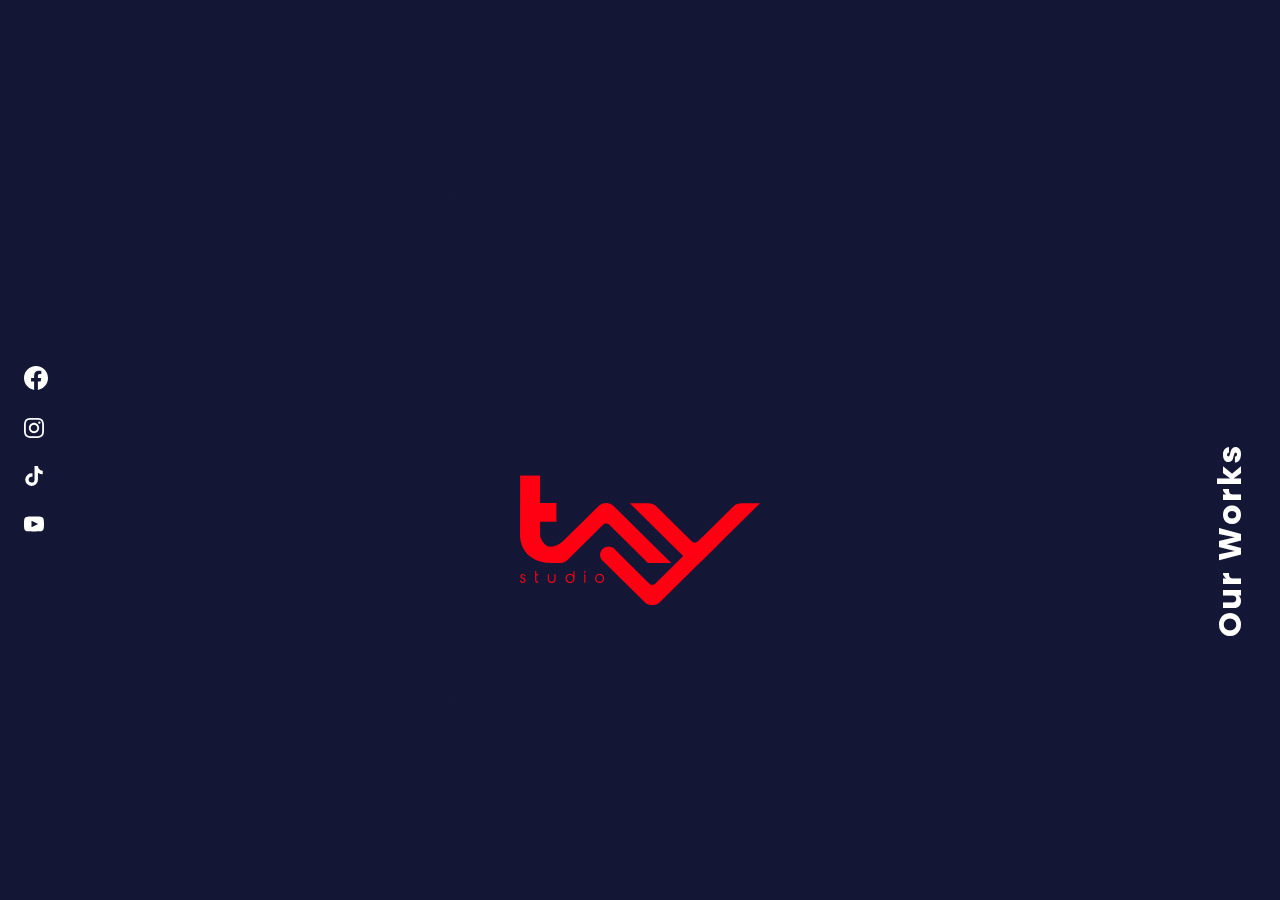
==== index.html @ aa6276ba "first commit" ====
<!DOCTYPE html>
<html lang="en">
  <head>
    <meta charset="UTF-8" />
    <meta http-equiv="X-UA-Compatible" content="IE=edge" />
    <meta name="viewport" content="width=device-width, initial-scale=1.0" />
    <link rel="stylesheet" href="./output.css" />
    <link rel="shortcut icon" href="./img/tay.svg" type="image/png" />
    <title>Tay Studio</title>
    <link
      rel="stylesheet"
      href="https://cdnjs.cloudflare.com/ajax/libs/twitter-bootstrap/4.1.3/css/bootstrap.min.css"
    />
    <link rel="stylesheet" href="./style.css" />
  </head>
  <body class="body1">
    <!-- partial:index.partial.html -->
    <div class="hero-section">
      <div
        class="h-full-l w-full bg-hero bg-no-repeat bg-center bg-cover relative"
      >
        <video
          class="h-full-l w-full -z-10 object-cover absolute"
          autoplay
          muted
          playsinline
          loop
        >
          <source src="./img/home.mp4" type="video/mp4" />
          Your browser does not support the video tag.
        </video>
        <div class="contact-text hover-target more2">Our Works</div>
        <div class="section-center">
          <div class="container-fluid">
            <div class="row justify-content-center">
              <div class="col-12 text-center">
                <a href="./index.html"
                  ><img
                    src="./img/tay.svg"
                    alt="Tay"
                    class="w-40 h-30 sm:w-60 sm:h-50 absolute top-1/2 left-1/2 transform -translate-x-1/2 -translate-y-1/2"
                /></a>
              </div>
            </div>
          </div>
        </div>
      </div>
    </div>

    <div class="contact-section">
      <div class="contact-close hover-target"></div>
      <div class="section-center">
        <div class="container">
			<div class="contact-text hover-target mt-10 more "><a href="works.html">More Works</a></div>
          <div class="row justify-content-center">
            <div class="col-12 mt-10">
              <div style="padding: 44.27% 0 0 0; position: relative">
                <iframe
                  src="https://player.vimeo.com/video/856159952?&autoplay=1&loop=1&title=0&byline=0&portrait=0"
                  frameborder="0"
                  allow="autoplay; fullscreen; picture-in-picture"
                  style="
                    position: absolute;
                    top: 0;
                    left: 0;
                    width: 100%;
                    height: 100%;
                  "
                  title="Pur Project"
                ></iframe>
              </div>

              <div class="mt-2">
                <h5>Sidama Pur Project</h5>
                <p>
                  our company Tay Studio subcontracted this documentary for Pur,
                  a certified B Corp and a world pioneer in nature-based
                  solutions, filming a theatre crew through several Sidama
                  regions teaching about reforestation and supporting good
                  farming practises.
                </p>
              </div>
			  
            </div>
          </div>
        </div>
      </div>
    </div>

    <div class="cursor" id="cursor"></div>
    <div class="cursor2" id="cursor2"></div>
    <div class="cursor3" id="cursor3"></div>

    <!-- Link to page
================================================== -->

    <div class="absolute left-6 top-1/2 transform -translate-y-1/2">
      <div class="transition duration-200 hover:scale-110">
        <!-- Facebook -->
        <a href="https://www.facebook.com/taystudio0/" target="_blank">
          <svg
            class="w-6 h-6 text-white fill-current"
            xmlns="http://www.w3.org/2000/svg"
            viewBox="0 0 24 24"
          >
            <path
              d="M24 12.073c0-6.627-5.373-12-12-12s-12 5.373-12 12c0 5.99 4.388 10.954 10.125 11.854v-8.385H7.078v-3.47h3.047V9.43c0-3.007 1.792-4.669 4.533-4.669 1.312 0 2.686.235 2.686.235v2.953H15.83c-1.491 0-1.956.925-1.956 1.874v2.25h3.328l-.532 3.47h-2.796v8.385C19.612 23.027 24 18.062 24 12.073z"
            />
          </svg>
        </a>
      </div>
      <div class="my-7 transition duration-200 hover:scale-110">
        <!-- Instagram -->
        <a
          href="https://instagram.com/tay_studio0?igshid=YmMyMTA2M2Y="
          target="_blank"
        >
          <svg
            xmlns="http://www.w3.org/2000/svg"
            class="h-5 w-5 text-white"
            fill="currentColor"
            viewBox="0 0 24 24"
          >
            <path
              d="M12 2.163c3.204 0 3.584.012 4.85.07 3.252.148 4.771 1.691 4.919 4.919.058 1.265.069 1.645.069 4.849 0 3.205-.012 3.584-.069 4.849-.149 3.225-1.664 4.771-4.919 4.919-1.266.058-1.644.07-4.85.07-3.204 0-3.584-.012-4.849-.07-3.26-.149-4.771-1.699-4.919-4.92-.058-1.265-.07-1.644-.07-4.849 0-3.204.013-3.583.07-4.849.149-3.227 1.664-4.771 4.919-4.919 1.266-.057 1.645-.069 4.849-.069zm0-2.163c-3.259 0-3.667.014-4.947.072-4.358.2-6.78 2.618-6.98 6.98-.059 1.281-.073 1.689-.073 4.948 0 3.259.014 3.668.072 4.948.2 4.358 2.618 6.78 6.98 6.98 1.281.058 1.689.072 4.948.072 3.259 0 3.668-.014 4.948-.072 4.354-.2 6.782-2.618 6.979-6.98.059-1.28.073-1.689.073-4.948 0-3.259-.014-3.667-.072-4.947-.196-4.354-2.617-6.78-6.979-6.98-1.281-.059-1.69-.073-4.949-.073zm0 5.838c-3.403 0-6.162 2.759-6.162 6.162s2.759 6.163 6.162 6.163 6.162-2.759 6.162-6.163c0-3.403-2.759-6.162-6.162-6.162zm0 10.162c-2.209 0-4-1.79-4-4 0-2.209 1.791-4 4-4s4 1.791 4 4c0 2.21-1.791 4-4 4zm6.406-11.845c-.796 0-1.441.645-1.441 1.44s.645 1.44 1.441 1.44c.795 0 1.439-.645 1.439-1.44s-.644-1.44-1.439-1.44z"
            />
          </svg>
        </a>
      </div>
      <div class="my-7 transition duration-200 hover:scale-110">
        <!-- TikTok -->
        <a
          href="https://www.tiktok.com/@tay_studio0?_t=8bIbUtb1ymD&_r=1"
          target="_blank"
        >
          <svg
            xmlns="http://www.w3.org/2000/svg"
            viewBox="0 0 448 512"
            class="h-5 w-5 text-white"
          >
            <!--! Font Awesome Pro 6.0.0 by @fontawesome - https://fontawesome.com License - https://fontawesome.com/license (Commercial License) Copyright 2022 Fonticons, Inc. -->
            <path
              fill="currentColor"
              d="M448,209.91a210.06,210.06,0,0,1-122.77-39.25V349.38A162.55,162.55,0,1,1,185,188.31V278.2a74.62,74.62,0,1,0,52.23,71.18V0l88,0a121.18,121.18,0,0,0,1.86,22.17h0A122.18,122.18,0,0,0,381,102.39a121.43,121.43,0,0,0,67,20.14Z"
            />
          </svg>
        </a>
      </div>
      <div class="transition duration-200 hover:scale-110">
        <!-- YouTube -->
        <a href="https://www.youtube.com/c/IsaacMidekessa" target="_blank">
          <svg
            xmlns="http://www.w3.org/2000/svg"
            class="h-5 w-5 text-white"
            fill="currentColor"
            viewBox="0 0 24 24"
          >
            <path
              d="M19.615 3.184c-3.604-.246-11.631-.245-15.23 0-3.897.266-4.356 2.62-4.385 8.816.029 6.185.484 8.549 4.385 8.816 3.6.245 11.626.246 15.23 0 3.897-.266 4.356-2.62 4.385-8.816-.029-6.185-.484-8.549-4.385-8.816zm-10.615 12.816v-8l8 3.993-8 4.007z"
            />
          </svg>
        </a>
      </div>
    </div>

    <!-- partial -->
    <script src="https://player.vimeo.com/api/player.js"></script>
    <script src="https://cdnjs.cloudflare.com/ajax/libs/jquery/3.3.1/jquery.min.js"></script>
    <script src="./script.js"></script>
  </body>
</html>
---- output.css ----
@import url('https://fonts.googleapis.com/css2?family=Kaushan+Script&family=Nunito+Sans:wght@200;300;600&display=swap');

@import url('https://fonts.cdnfonts.com/css/litsans');

@import url('https://fonts.googleapis.com/css2?family=Poppins&display=swap');

@import url('https://fonts.googleapis.com/css2?family=Roboto+Flex&display=swap');

/*
! tailwindcss v3.3.1 | MIT License | https://tailwindcss.com
*/

/*
1. Prevent padding and border from affecting element width. (https://github.com/mozdevs/cssremedy/issues/4)
2. Allow adding a border to an element by just adding a border-width. (https://github.com/tailwindcss/tailwindcss/pull/116)
*/

*,
::before,
::after {
  box-sizing: border-box;
  /* 1 */
  border-width: 0;
  /* 2 */
  border-style: solid;
  /* 2 */
  border-color: #e5e7eb;
  /* 2 */
}

::before,
::after {
  --tw-content: '';
}

/*
1. Use a consistent sensible line-height in all browsers.
2. Prevent adjustments of font size after orientation changes in iOS.
3. Use a more readable tab size.
4. Use the user's configured `sans` font-family by default.
5. Use the user's configured `sans` font-feature-settings by default.
6. Use the user's configured `sans` font-variation-settings by default.
*/

html {
  line-height: 1.5;
  /* 1 */
  -webkit-text-size-adjust: 100%;
  /* 2 */
  -moz-tab-size: 4;
  /* 3 */
  -o-tab-size: 4;
     tab-size: 4;
  /* 3 */
  font-family: ui-sans-serif, system-ui, -apple-system, BlinkMacSystemFont, "Segoe UI", Roboto, "Helvetica Neue", Arial, "Noto Sans", sans-serif, "Apple Color Emoji", "Segoe UI Emoji", "Segoe UI Symbol", "Noto Color Emoji";
  /* 4 */
  font-feature-settings: normal;
  /* 5 */
  font-variation-settings: normal;
  /* 6 */
}

/*
1. Remove the margin in all browsers.
2. Inherit line-height from `html` so users can set them as a class directly on the `html` element.
*/

body {
  margin: 0;
  /* 1 */
  line-height: inherit;
  /* 2 */
}

/*
1. Add the correct height in Firefox.
2. Correct the inheritance of border color in Firefox. (https://bugzilla.mozilla.org/show_bug.cgi?id=190655)
3. Ensure horizontal rules are visible by default.
*/

hr {
  height: 0;
  /* 1 */
  color: inherit;
  /* 2 */
  border-top-width: 1px;
  /* 3 */
}

/*
Add the correct text decoration in Chrome, Edge, and Safari.
*/

abbr:where([title]) {
  -webkit-text-decoration: underline dotted;
          text-decoration: underline dotted;
}

/*
Remove the default font size and weight for headings.
*/

h1,
h2,
h3,
h4,
h5,
h6 {
  font-size: inherit;
  font-weight: inherit;
}

/*
Reset links to optimize for opt-in styling instead of opt-out.
*/

a {
  color: inherit;
  text-decoration: inherit;
}

/*
Add the correct font weight in Edge and Safari.
*/

b,
strong {
  font-weight: bolder;
}

/*
1. Use the user's configured `mono` font family by default.
2. Correct the odd `em` font sizing in all browsers.
*/

code,
kbd,
samp,
pre {
  font-family: ui-monospace, SFMono-Regular, Menlo, Monaco, Consolas, "Liberation Mono", "Courier New", monospace;
  /* 1 */
  font-size: 1em;
  /* 2 */
}

/*
Add the correct font size in all browsers.
*/

small {
  font-size: 80%;
}

/*
Prevent `sub` and `sup` elements from affecting the line height in all browsers.
*/

sub,
sup {
  font-size: 75%;
  line-height: 0;
  position: relative;
  vertical-align: baseline;
}

sub {
  bottom: -0.25em;
}

sup {
  top: -0.5em;
}

/*
1. Remove text indentation from table contents in Chrome and Safari. (https://bugs.chromium.org/p/chromium/issues/detail?id=999088, https://bugs.webkit.org/show_bug.cgi?id=201297)
2. Correct table border color inheritance in all Chrome and Safari. (https://bugs.chromium.org/p/chromium/issues/detail?id=935729, https://bugs.webkit.org/show_bug.cgi?id=195016)
3. Remove gaps between table borders by default.
*/

table {
  text-indent: 0;
  /* 1 */
  border-color: inherit;
  /* 2 */
  border-collapse: collapse;
  /* 3 */
}

/*
1. Change the font styles in all browsers.
2. Remove the margin in Firefox and Safari.
3. Remove default padding in all browsers.
*/

button,
input,
optgroup,
select,
textarea {
  font-family: inherit;
  /* 1 */
  font-size: 100%;
  /* 1 */
  font-weight: inherit;
  /* 1 */
  line-height: inherit;
  /* 1 */
  color: inherit;
  /* 1 */
  margin: 0;
  /* 2 */
  padding: 0;
  /* 3 */
}

/*
Remove the inheritance of text transform in Edge and Firefox.
*/

button,
select {
  text-transform: none;
}

/*
1. Correct the inability to style clickable types in iOS and Safari.
2. Remove default button styles.
*/

button,
[type='button'],
[type='reset'],
[type='submit'] {
  -webkit-appearance: button;
  /* 1 */
  background-color: transparent;
  /* 2 */
  background-image: none;
  /* 2 */
}

/*
Use the modern Firefox focus style for all focusable elements.
*/

:-moz-focusring {
  outline: auto;
}

/*
Remove the additional `:invalid` styles in Firefox. (https://github.com/mozilla/gecko-dev/blob/2f9eacd9d3d995c937b4251a5557d95d494c9be1/layout/style/res/forms.css#L728-L737)
*/

:-moz-ui-invalid {
  box-shadow: none;
}

/*
Add the correct vertical alignment in Chrome and Firefox.
*/

progress {
  vertical-align: baseline;
}

/*
Correct the cursor style of increment and decrement buttons in Safari.
*/

::-webkit-inner-spin-button,
::-webkit-outer-spin-button {
  height: auto;
}

/*
1. Correct the odd appearance in Chrome and Safari.
2. Correct the outline style in Safari.
*/

[type='search'] {
  -webkit-appearance: textfield;
  /* 1 */
  outline-offset: -2px;
  /* 2 */
}

/*
Remove the inner padding in Chrome and Safari on macOS.
*/

::-webkit-search-decoration {
  -webkit-appearance: none;
}

/*
1. Correct the inability to style clickable types in iOS and Safari.
2. Change font properties to `inherit` in Safari.
*/

::-webkit-file-upload-button {
  -webkit-appearance: button;
  /* 1 */
  font: inherit;
  /* 2 */
}

/*
Add the correct display in Chrome and Safari.
*/

summary {
  display: list-item;
}

/*
Removes the default spacing and border for appropriate elements.
*/

blockquote,
dl,
dd,
h1,
h2,
h3,
h4,
h5,
h6,
hr,
figure,
p,
pre {
  margin: 0;
}

fieldset {
  margin: 0;
  padding: 0;
}

legend {
  padding: 0;
}

ol,
ul,
menu {
  list-style: none;
  margin: 0;
  padding: 0;
}

/*
Prevent resizing textareas horizontally by default.
*/

textarea {
  resize: vertical;
}

/*
1. Reset the default placeholder opacity in Firefox. (https://github.com/tailwindlabs/tailwindcss/issues/3300)
2. Set the default placeholder color to the user's configured gray 400 color.
*/

input::-moz-placeholder, textarea::-moz-placeholder {
  opacity: 1;
  /* 1 */
  color: #9ca3af;
  /* 2 */
}

input::placeholder,
textarea::placeholder {
  opacity: 1;
  /* 1 */
  color: #9ca3af;
  /* 2 */
}

/*
Set the default cursor for buttons.
*/

button,
[role="button"] {
  cursor: pointer;
}

/*
Make sure disabled buttons don't get the pointer cursor.
*/

:disabled {
  cursor: default;
}

/*
1. Make replaced elements `display: block` by default. (https://github.com/mozdevs/cssremedy/issues/14)
2. Add `vertical-align: middle` to align replaced elements more sensibly by default. (https://github.com/jensimmons/cssremedy/issues/14#issuecomment-634934210)
   This can trigger a poorly considered lint error in some tools but is included by design.
*/

img,
svg,
video,
canvas,
audio,
iframe,
embed,
object {
  display: block;
  /* 1 */
  vertical-align: middle;
  /* 2 */
}

/*
Constrain images and videos to the parent width and preserve their intrinsic aspect ratio. (https://github.com/mozdevs/cssremedy/issues/14)
*/

img,
video {
  max-width: 100%;
  height: auto;
}

/* Make elements with the HTML hidden attribute stay hidden by default */

[hidden] {
  display: none;
}

*, ::before, ::after{
  --tw-border-spacing-x: 0;
  --tw-border-spacing-y: 0;
  --tw-translate-x: 0;
  --tw-translate-y: 0;
  --tw-rotate: 0;
  --tw-skew-x: 0;
  --tw-skew-y: 0;
  --tw-scale-x: 1;
  --tw-scale-y: 1;
  --tw-pan-x:  ;
  --tw-pan-y:  ;
  --tw-pinch-zoom:  ;
  --tw-scroll-snap-strictness: proximity;
  --tw-ordinal:  ;
  --tw-slashed-zero:  ;
  --tw-numeric-figure:  ;
  --tw-numeric-spacing:  ;
  --tw-numeric-fraction:  ;
  --tw-ring-inset:  ;
  --tw-ring-offset-width: 0px;
  --tw-ring-offset-color: #fff;
  --tw-ring-color: rgb(59 130 246 / 0.5);
  --tw-ring-offset-shadow: 0 0 #0000;
  --tw-ring-shadow: 0 0 #0000;
  --tw-shadow: 0 0 #0000;
  --tw-shadow-colored: 0 0 #0000;
  --tw-blur:  ;
  --tw-brightness:  ;
  --tw-contrast:  ;
  --tw-grayscale:  ;
  --tw-hue-rotate:  ;
  --tw-invert:  ;
  --tw-saturate:  ;
  --tw-sepia:  ;
  --tw-drop-shadow:  ;
  --tw-backdrop-blur:  ;
  --tw-backdrop-brightness:  ;
  --tw-backdrop-contrast:  ;
  --tw-backdrop-grayscale:  ;
  --tw-backdrop-hue-rotate:  ;
  --tw-backdrop-invert:  ;
  --tw-backdrop-opacity:  ;
  --tw-backdrop-saturate:  ;
  --tw-backdrop-sepia:  ;
}

::backdrop{
  --tw-border-spacing-x: 0;
  --tw-border-spacing-y: 0;
  --tw-translate-x: 0;
  --tw-translate-y: 0;
  --tw-rotate: 0;
  --tw-skew-x: 0;
  --tw-skew-y: 0;
  --tw-scale-x: 1;
  --tw-scale-y: 1;
  --tw-pan-x:  ;
  --tw-pan-y:  ;
  --tw-pinch-zoom:  ;
  --tw-scroll-snap-strictness: proximity;
  --tw-ordinal:  ;
  --tw-slashed-zero:  ;
  --tw-numeric-figure:  ;
  --tw-numeric-spacing:  ;
  --tw-numeric-fraction:  ;
  --tw-ring-inset:  ;
  --tw-ring-offset-width: 0px;
  --tw-ring-offset-color: #fff;
  --tw-ring-color: rgb(59 130 246 / 0.5);
  --tw-ring-offset-shadow: 0 0 #0000;
  --tw-ring-shadow: 0 0 #0000;
  --tw-shadow: 0 0 #0000;
  --tw-shadow-colored: 0 0 #0000;
  --tw-blur:  ;
  --tw-brightness:  ;
  --tw-contrast:  ;
  --tw-grayscale:  ;
  --tw-hue-rotate:  ;
  --tw-invert:  ;
  --tw-saturate:  ;
  --tw-sepia:  ;
  --tw-drop-shadow:  ;
  --tw-backdrop-blur:  ;
  --tw-backdrop-brightness:  ;
  --tw-backdrop-contrast:  ;
  --tw-backdrop-grayscale:  ;
  --tw-backdrop-hue-rotate:  ;
  --tw-backdrop-invert:  ;
  --tw-backdrop-opacity:  ;
  --tw-backdrop-saturate:  ;
  --tw-backdrop-sepia:  ;
}

.fixed{
  position: fixed;
}

.absolute{
  position: absolute;
}

.relative{
  position: relative;
}

.-bottom-20{
  bottom: -5rem;
}

.-bottom-6{
  bottom: -1.5rem;
}

.-left-60{
  left: -15rem;
}

.-left-full{
  left: -100%;
}

.bottom-0{
  bottom: 0px;
}

.bottom-10{
  bottom: 2.5rem;
}

.left-0{
  left: 0px;
}

.left-1\/2{
  left: 50%;
}

.left-6{
  left: 1.5rem;
}

.right-0{
  right: 0px;
}

.right-10{
  right: 2.5rem;
}

.right-11{
  right: 2.75rem;
}

.right-20{
  right: 5rem;
}

.top-0{
  top: 0px;
}

.top-1\/2{
  top: 50%;
}

.top-20{
  top: 5rem;
}

.top-8{
  top: 2rem;
}

.-z-10{
  z-index: -10;
}

.z-20{
  z-index: 20;
}

.z-30{
  z-index: 30;
}

.z-50{
  z-index: 50;
}

.mx-auto{
  margin-left: auto;
  margin-right: auto;
}

.my-1{
  margin-top: 0.25rem;
  margin-bottom: 0.25rem;
}

.my-3{
  margin-top: 0.75rem;
  margin-bottom: 0.75rem;
}

.my-4{
  margin-top: 1rem;
  margin-bottom: 1rem;
}

.my-5{
  margin-top: 1.25rem;
  margin-bottom: 1.25rem;
}

.my-7{
  margin-top: 1.75rem;
  margin-bottom: 1.75rem;
}

.-mt-10{
  margin-top: -2.5rem;
}

.mb-0{
  margin-bottom: 0px;
}

.mb-1{
  margin-bottom: 0.25rem;
}

.mb-10{
  margin-bottom: 2.5rem;
}

.mb-12{
  margin-bottom: 3rem;
}

.mb-16{
  margin-bottom: 4rem;
}

.mb-2{
  margin-bottom: 0.5rem;
}

.mb-20{
  margin-bottom: 5rem;
}

.mb-28{
  margin-bottom: 7rem;
}

.mb-3{
  margin-bottom: 0.75rem;
}

.mb-32{
  margin-bottom: 8rem;
}

.mb-4{
  margin-bottom: 1rem;
}

.mb-40{
  margin-bottom: 10rem;
}

.mb-5{
  margin-bottom: 1.25rem;
}

.mb-6{
  margin-bottom: 1.5rem;
}

.mb-7{
  margin-bottom: 1.75rem;
}

.mb-8{
  margin-bottom: 2rem;
}

.mb-kb{
  margin-bottom: 32rem;
}

.mr-3{
  margin-right: 0.75rem;
}

.mt-10{
  margin-top: 2.5rem;
}

.mt-12{
  margin-top: 3rem;
}

.mt-14{
  margin-top: 3.5rem;
}

.mt-16{
  margin-top: 4rem;
}

.mt-20{
  margin-top: 5rem;
}

.mt-28{
  margin-top: 7rem;
}

.mt-3{
  margin-top: 0.75rem;
}

.mt-4{
  margin-top: 1rem;
}

.mt-40{
  margin-top: 10rem;
}

.mt-5{
  margin-top: 1.25rem;
}

.mt-7{
  margin-top: 1.75rem;
}

.mt-8{
  margin-top: 2rem;
}

.block{
  display: block;
}

.flex{
  display: flex;
}

.grid{
  display: grid;
}

.hidden{
  display: none;
}

.h-0{
  height: 0px;
}

.h-12{
  height: 3rem;
}

.h-14{
  height: 3.5rem;
}

.h-16{
  height: 4rem;
}

.h-20{
  height: 5rem;
}

.h-24{
  height: 6rem;
}

.h-28{
  height: 7rem;
}

.h-4{
  height: 1rem;
}

.h-4\/5{
  height: 80%;
}

.h-48{
  height: 12rem;
}

.h-5{
  height: 1.25rem;
}

.h-52{
  height: 13rem;
}

.h-56{
  height: 14rem;
}

.h-6{
  height: 1.5rem;
}

.h-64{
  height: 16rem;
}

.h-80{
  height: 20rem;
}

.h-full{
  height: 100vh;
}

.h-full-l{
  height: 120vh;
}

.h-kb{
  height: 22rem;
}

.h-kb-full{
  height: 100%;
}

.w-10\/12{
  width: 83.333333%;
}

.w-11\/12{
  width: 91.666667%;
}

.w-14{
  width: 3.5rem;
}

.w-16{
  width: 4rem;
}

.w-20{
  width: 5rem;
}

.w-24{
  width: 6rem;
}

.w-28{
  width: 7rem;
}

.w-3\/5{
  width: 60%;
}

.w-32{
  width: 8rem;
}

.w-4{
  width: 1rem;
}

.w-40{
  width: 10rem;
}

.w-5{
  width: 1.25rem;
}

.w-5\/6{
  width: 83.333333%;
}

.w-52{
  width: 13rem;
}

.w-6{
  width: 1.5rem;
}

.w-60{
  width: 15rem;
}

.w-64{
  width: 16rem;
}

.w-7{
  width: 1.75rem;
}

.w-8{
  width: 2rem;
}

.w-full{
  width: 100%;
}

.-translate-x-1\/2{
  --tw-translate-x: -50%;
  transform: translate(var(--tw-translate-x), var(--tw-translate-y)) rotate(var(--tw-rotate)) skewX(var(--tw-skew-x)) skewY(var(--tw-skew-y)) scaleX(var(--tw-scale-x)) scaleY(var(--tw-scale-y));
}

.-translate-y-1\/2{
  --tw-translate-y: -50%;
  transform: translate(var(--tw-translate-x), var(--tw-translate-y)) rotate(var(--tw-rotate)) skewX(var(--tw-skew-x)) skewY(var(--tw-skew-y)) scaleX(var(--tw-scale-x)) scaleY(var(--tw-scale-y));
}

.transform{
  transform: translate(var(--tw-translate-x), var(--tw-translate-y)) rotate(var(--tw-rotate)) skewX(var(--tw-skew-x)) skewY(var(--tw-skew-y)) scaleX(var(--tw-scale-x)) scaleY(var(--tw-scale-y));
}

@keyframes bounce{
  0%, 100%{
    transform: translateY(-25%);
    animation-timing-function: cubic-bezier(0.8,0,1,1);
  }

  50%{
    transform: none;
    animation-timing-function: cubic-bezier(0,0,0.2,1);
  }
}

.animate-bounce{
  animation: bounce 1s infinite;
}

.cursor-pointer{
  cursor: pointer;
}

.resize-none{
  resize: none;
}

.resize{
  resize: both;
}

.grid-cols-1{
  grid-template-columns: repeat(1, minmax(0, 1fr));
}

.flex-row{
  flex-direction: row;
}

.flex-col{
  flex-direction: column;
}

.flex-wrap{
  flex-wrap: wrap;
}

.items-end{
  align-items: flex-end;
}

.items-center{
  align-items: center;
}

.justify-center{
  justify-content: center;
}

.justify-between{
  justify-content: space-between;
}

.justify-around{
  justify-content: space-around;
}

.justify-evenly{
  justify-content: space-evenly;
}

.gap-10{
  gap: 2.5rem;
}

.self-end{
  align-self: flex-end;
}

.self-center{
  align-self: center;
}

.overflow-hidden{
  overflow: hidden;
}

.overflow-x-hidden{
  overflow-x: hidden;
}

.scroll-smooth{
  scroll-behavior: smooth;
}

.rounded-full{
  border-radius: 9999px;
}

.border-none{
  border-style: none;
}

.bg-black{
  --tw-bg-opacity: 1;
  background-color: rgb(0 0 0 / var(--tw-bg-opacity));
}

.bg-blue-kb{
  --tw-bg-opacity: 1;
  background-color: rgb(28 33 87 / var(--tw-bg-opacity));
}

.bg-gray-300{
  --tw-bg-opacity: 1;
  background-color: rgb(209 213 219 / var(--tw-bg-opacity));
}

.bg-gray-700{
  --tw-bg-opacity: 1;
  background-color: rgb(55 65 81 / var(--tw-bg-opacity));
}

.bg-gray-kb{
  --tw-bg-opacity: 1;
  background-color: rgb(242 243 245 / var(--tw-bg-opacity));
}

.bg-input-kb{
  --tw-bg-opacity: 1;
  background-color: rgb(226 226 227 / var(--tw-bg-opacity));
}

.bg-red-kb{
  --tw-bg-opacity: 1;
  background-color: rgb(255 0 19 / var(--tw-bg-opacity));
}

.bg-hero{
  background-image: linear-gradient(to bottom, rgba(20, 23, 53, 0.87), rgba(20, 23, 53, 0.87));
}

.bg-cover{
  background-size: cover;
}

.bg-center{
  background-position: center;
}

.bg-no-repeat{
  background-repeat: no-repeat;
}

.fill-current{
  fill: currentColor;
}

.object-cover{
  -o-object-fit: cover;
     object-fit: cover;
}

.object-fill{
  -o-object-fit: fill;
     object-fit: fill;
}

.p-10{
  padding: 2.5rem;
}

.p-4{
  padding: 1rem;
}

.p-8{
  padding: 2rem;
}

.px-10{
  padding-left: 2.5rem;
  padding-right: 2.5rem;
}

.px-14{
  padding-left: 3.5rem;
  padding-right: 3.5rem;
}

.px-3{
  padding-left: 0.75rem;
  padding-right: 0.75rem;
}

.px-5{
  padding-left: 1.25rem;
  padding-right: 1.25rem;
}

.px-6{
  padding-left: 1.5rem;
  padding-right: 1.5rem;
}

.px-8{
  padding-left: 2rem;
  padding-right: 2rem;
}

.px-9{
  padding-left: 2.25rem;
  padding-right: 2.25rem;
}

.py-12{
  padding-top: 3rem;
  padding-bottom: 3rem;
}

.py-2{
  padding-top: 0.5rem;
  padding-bottom: 0.5rem;
}

.py-3{
  padding-top: 0.75rem;
  padding-bottom: 0.75rem;
}

.py-4{
  padding-top: 1rem;
  padding-bottom: 1rem;
}

.py-8{
  padding-top: 2rem;
  padding-bottom: 2rem;
}

.pb-10{
  padding-bottom: 2.5rem;
}

.pb-3{
  padding-bottom: 0.75rem;
}

.pb-4{
  padding-bottom: 1rem;
}

.pt-2{
  padding-top: 0.5rem;
}

.pt-24{
  padding-top: 6rem;
}

.pt-28{
  padding-top: 7rem;
}

.pt-3{
  padding-top: 0.75rem;
}

.pt-32{
  padding-top: 8rem;
}

.pt-6{
  padding-top: 1.5rem;
}

.text-center{
  text-align: center;
}

.font-kaushan{
  font-family: Kaushan Script;
}

.font-litsans{
  font-family: LitSans;
}

.font-poppins{
  font-family: Poppins;
}

.font-roboto{
  font-family: Roboto Flex;
}

.text-2xl{
  font-size: 1.5rem;
  line-height: 2rem;
}

.text-4xl{
  font-size: 2.25rem;
  line-height: 2.5rem;
}

.text-base{
  font-size: 1rem;
  line-height: 1.5rem;
}

.text-kb-s{
  font-size: 0.5rem;
}

.text-lg{
  font-size: 1.125rem;
  line-height: 1.75rem;
}

.text-sm{
  font-size: 0.875rem;
  line-height: 1.25rem;
}

.text-xl{
  font-size: 1.25rem;
  line-height: 1.75rem;
}

.text-xs{
  font-size: 0.75rem;
  line-height: 1rem;
}

.font-extralight{
  font-weight: 200;
}

.font-medium{
  font-weight: 500;
}

.font-semibold{
  font-weight: 600;
}

.uppercase{
  text-transform: uppercase;
}

.leading-5{
  line-height: 1.25rem;
}

.leading-6{
  line-height: 1.5rem;
}

.tracking-kb-l{
  letter-spacing: 6px;
}

.tracking-kb-m{
  letter-spacing: 4px;
}

.tracking-kb-xl{
  letter-spacing: 8px;
}

.tracking-widest{
  letter-spacing: 0.1em;
}

.text-contact-icon{
  --tw-text-opacity: 1;
  color: rgb(206 206 210 / var(--tw-text-opacity));
}

.text-darkgray-100-kb{
  --tw-text-opacity: 1;
  color: rgb(151 151 151 / var(--tw-text-opacity));
}

.text-darkgray-kb{
  --tw-text-opacity: 1;
  color: rgb(138 132 132 / var(--tw-text-opacity));
}

.text-red-kb{
  --tw-text-opacity: 1;
  color: rgb(255 0 19 / var(--tw-text-opacity));
}

.text-white{
  --tw-text-opacity: 1;
  color: rgb(255 255 255 / var(--tw-text-opacity));
}

.opacity-0{
  opacity: 0;
}

.shadow-md{
  --tw-shadow: 0 4px 6px -1px rgb(0 0 0 / 0.1), 0 2px 4px -2px rgb(0 0 0 / 0.1);
  --tw-shadow-colored: 0 4px 6px -1px var(--tw-shadow-color), 0 2px 4px -2px var(--tw-shadow-color);
  box-shadow: var(--tw-ring-offset-shadow, 0 0 #0000), var(--tw-ring-shadow, 0 0 #0000), var(--tw-shadow);
}

.shadow-blue-kb{
  --tw-shadow-color: #1C2157;
  --tw-shadow: var(--tw-shadow-colored);
}

.outline-none{
  outline: 2px solid transparent;
  outline-offset: 2px;
}

.transition{
  transition-property: color, background-color, border-color, text-decoration-color, fill, stroke, opacity, box-shadow, transform, filter, -webkit-backdrop-filter;
  transition-property: color, background-color, border-color, text-decoration-color, fill, stroke, opacity, box-shadow, transform, filter, backdrop-filter;
  transition-property: color, background-color, border-color, text-decoration-color, fill, stroke, opacity, box-shadow, transform, filter, backdrop-filter, -webkit-backdrop-filter;
  transition-timing-function: cubic-bezier(0.4, 0, 0.2, 1);
  transition-duration: 150ms;
}

.duration-150{
  transition-duration: 150ms;
}

.duration-200{
  transition-duration: 200ms;
}

.duration-300{
  transition-duration: 300ms;
}

.duration-500{
  transition-duration: 500ms;
}

.hover\:scale-110:hover{
  --tw-scale-x: 1.1;
  --tw-scale-y: 1.1;
  transform: translate(var(--tw-translate-x), var(--tw-translate-y)) rotate(var(--tw-rotate)) skewX(var(--tw-skew-x)) skewY(var(--tw-skew-y)) scaleX(var(--tw-scale-x)) scaleY(var(--tw-scale-y));
}

.hover\:bg-red-600:hover{
  --tw-bg-opacity: 1;
  background-color: rgb(220 38 38 / var(--tw-bg-opacity));
}

.hover\:text-gray-400:hover{
  --tw-text-opacity: 1;
  color: rgb(156 163 175 / var(--tw-text-opacity));
}

.hover\:text-red-kb:hover{
  --tw-text-opacity: 1;
  color: rgb(255 0 19 / var(--tw-text-opacity));
}

.group:hover .group-hover\:scale-110{
  --tw-scale-x: 1.1;
  --tw-scale-y: 1.1;
  transform: translate(var(--tw-translate-x), var(--tw-translate-y)) rotate(var(--tw-rotate)) skewX(var(--tw-skew-x)) skewY(var(--tw-skew-y)) scaleX(var(--tw-scale-x)) scaleY(var(--tw-scale-y));
}

.group:hover .group-hover\:opacity-70{
  opacity: 0.7;
}

@media (min-width: 640px){
  .sm\:static{
    position: static;
  }

  .sm\:bottom-10{
    bottom: 2.5rem;
  }

  .sm\:right-14{
    right: 3.5rem;
  }

  .sm\:right-40{
    right: 10rem;
  }

  .sm\:mb-0{
    margin-bottom: 0px;
  }

  .sm\:mb-16{
    margin-bottom: 4rem;
  }

  .sm\:mb-2{
    margin-bottom: 0.5rem;
  }

  .sm\:ml-12{
    margin-left: 3rem;
  }

  .sm\:ml-20{
    margin-left: 5rem;
  }

  .sm\:mr-6{
    margin-right: 1.5rem;
  }

  .sm\:hidden{
    display: none;
  }

  .sm\:h-16{
    height: 4rem;
  }

  .sm\:h-20{
    height: 5rem;
  }

  .sm\:h-28{
    height: 7rem;
  }

  .sm\:h-4\/5{
    height: 80%;
  }

  .sm\:h-60{
    height: 15rem;
  }

  .sm\:h-kb-l{
    height: 300px;
  }

  .sm\:w-1\/2{
    width: 50%;
  }

  .sm\:w-1\/3{
    width: 29.333333%;
  }

  .sm\:w-20{
    width: 5rem;
  }

  .sm\:w-28{
    width: 7rem;
  }

  .sm\:w-3\/4{
    width: 75%;
  }

  .sm\:w-48{
    width: 12rem;
  }

  .sm\:w-60{
    width: 15rem;
  }

  .sm\:w-64{
    width: 16rem;
  }

  .sm\:w-80{
    width: 20rem;
  }

  .sm\:w-9{
    width: 2.25rem;
  }

  .sm\:w-96{
    width: 24rem;
  }

  .sm\:grid-cols-3{
    grid-template-columns: repeat(3, minmax(0, 1fr));
  }

  .sm\:grid-cols-kb{
    grid-template-columns: 1fr 1fr 1fr;
  }

  .sm\:flex-row{
    flex-direction: row;
  }

  .sm\:items-center{
    align-items: center;
  }

  .sm\:justify-between{
    justify-content: space-between;
  }

  .sm\:justify-around{
    justify-content: space-around;
  }

  .sm\:rounded-t-kb{
    border-top-left-radius: 65px;
    border-top-right-radius: 65px;
  }

  .sm\:rounded-bl-kb{
    border-bottom-left-radius: 65px;
  }

  .sm\:px-40{
    padding-left: 10rem;
    padding-right: 10rem;
  }

  .sm\:pb-0{
    padding-bottom: 0px;
  }

  .sm\:pr-16{
    padding-right: 4rem;
  }

  .sm\:pt-0{
    padding-top: 0px;
  }

  .sm\:text-start{
    text-align: start;
  }

  .sm\:text-2xl{
    font-size: 1.5rem;
    line-height: 2rem;
  }

  .sm\:text-3xl{
    font-size: 1.875rem;
    line-height: 2.25rem;
  }

  .sm\:text-6xl{
    font-size: 3.75rem;
    line-height: 1;
  }

  .sm\:text-base{
    font-size: 1rem;
    line-height: 1.5rem;
  }

  .sm\:text-sm{
    font-size: 0.875rem;
    line-height: 1.25rem;
  }

  .sm\:text-xl{
    font-size: 1.25rem;
    line-height: 1.75rem;
  }

  .sm\:text-xs{
    font-size: 0.75rem;
    line-height: 1rem;
  }

  .sm\:leading-8{
    line-height: 2rem;
  }

  .sm\:tracking-kb-l{
    letter-spacing: 6px;
  }
}

@media (min-width: 768px){
  .md\:mb-0{
    margin-bottom: 0px;
  }

  .md\:flex{
    display: flex;
  }

  .md\:h-28{
    height: 7rem;
  }

  .md\:h-36{
    height: 9rem;
  }

  .md\:h-72{
    height: 18rem;
  }

  .md\:h-80{
    height: 20rem;
  }

  .md\:w-2\/3{
    width: 66.666667%;
  }

  .md\:w-28{
    width: 7rem;
  }

  .md\:w-3\/5{
    width: 60%;
  }

  .md\:w-72{
    width: 18rem;
  }

  .md\:w-kb{
    width: 500%;
  }

  .md\:flex-row{
    flex-direction: row;
  }

  .md\:justify-evenly{
    justify-content: space-evenly;
  }

  .md\:px-52{
    padding-left: 13rem;
    padding-right: 13rem;
  }

  .md\:text-2xl{
    font-size: 1.5rem;
    line-height: 2rem;
  }
}

@media (min-width: 1024px){
  .lg\:-bottom-28{
    bottom: -7rem;
  }

  .lg\:mx-4{
    margin-left: 1rem;
    margin-right: 1rem;
  }

  .lg\:mt-0{
    margin-top: 0px;
  }

  .lg\:h-full{
    height: 100vh;
  }

  .lg\:h-kb{
    height: 22rem;
  }

  .lg\:w-1\/3{
    width: 29.333333%;
  }

  .lg\:flex-row{
    flex-direction: row;
  }

  .lg\:justify-center{
    justify-content: center;
  }

  .lg\:text-3xl{
    font-size: 1.875rem;
    line-height: 2.25rem;
  }
}

@media (min-width: 1280px){
  .xl\:mt-0{
    margin-top: 0px;
  }
}
---- style.css ----
@import url("https://fonts.googleapis.com/css?family=Poppins:100,100i,200,200i,300,300i,400,400i,500,500i,600,600i,700,700i,800,800i,900,900i");
@import url("https://fonts.googleapis.com/css?family=Dancing+Script:400,700");

.body1 {
  font-family: "Poppins", sans-serif;
  font-weight: 300;
  font-size: 15px;
  line-height: 1.6;
  color: #fff;
  background-color: rgba(20, 23, 53);
  overflow: hidden;
  height: 100vh;
  -webkit-transition: all 300ms linear;
  transition: all 300ms linear;
  perspective: 800px;
}
.body2 {
  font-family: "Poppins", sans-serif;
  font-weight: 300;
  font-size: 15px;
  line-height: 1.6;
  color: #fff;
  background-color: rgba(20, 23, 53);
  /* overflow: hidden;
	height: 100vh; */
  -webkit-transition: all 300ms linear;
  transition: all 300ms linear;
  perspective: 800px;
}
a {
  cursor: pointer;
}
a:hover {
  text-decoration: none;
}
::selection {
  color: #c4c3ca;
  background-color: rgb(7, 8, 17);
}
::-moz-selection {
  color: #c4c3ca;
  background-color: rgb(7, 8, 17);
}

/* #Cursor
================================================== */

.cursor,
.cursor2,
.cursor3 {
  position: fixed;
  border-radius: 80%;
  transform: translateX(-50%) translateY(-50%);
  pointer-events: none;
  left: -100px;
  top: 50%;
  mix-blend-mode: difference;
  -webkit-transition: all 300ms linear;
  transition: all 300ms linear;
}
.cursor {
  background-color: (#ff0000, 0%, 100%);
  height: 0;
  width: 0;
  z-index: 99999;
}
.cursor2,
.cursor3 {
  height: 36px;
  width: 36px;
  z-index: 99998;
  -webkit-transition: all 0.3s ease-out;
  transition: all 0.3s ease-out;
}
.cursor2.hover,
.cursor3.hover {
  -webkit-transform: scale(2) translateX(-25%) translateY(-25%);
  transform: scale(2) translateX(-25%) translateY(-25%);
  border: none;
}
.cursor2 {
  border: 2px solid #fff;
}
.cursor2.hover {
  background: rgb(255, 2, 2);
  border-color: transparent;
}
@media screen and (max-width: 1200px) {
  .more {
    margin-top: 12rem;
  }
  .more2 {
    margin-top: -3.5rem;
  }
}
@media screen and (max-width: 1200px) {
  .cursor,
  .cursor2,
  .cursor3 {
    display: none;
  }
}

/*works*/

.works .container {
  margin-top: 5rem;
}
.works .container .wrapper {
  display: block;

  margin-top: 2rem;
}
@media only screen and (min-width: 600px) {
  .works .container .wrapper {
    display: flex;
    flex-wrap: wrap;
    justify-content: space-between;
    margin-top: 2rem;
  }
}
.works .container .wrapper .cont {
  width: 100%;
  margin-bottom: 2rem;
}
@media only screen and (min-width: 600px) {
  .works .container .wrapper .cont {
    width: 48%;
    margin-bottom: 2rem;
  }
}
.video-loop {
  padding: 56.25% 0 0 0;
  position: relative;
  /* width: 100%;
	height: 100%;
	object-fit: cover; */
}
.video-loop .vlay {
  position: absolute;
  top: 0;
  left: 0;
  width: 100%;
  height: 100%;
}
.text-work {
  margin-top: 2rem;
}

/* #Primary style
================================================== */

.hero-section {
  position: relative;
  width: 100%;
  display: block;
  overflow: hidden;
  height: 100vh;
  /* background-image: url('http://www.ivang-design.com/svg-load/portfolio/photo.jpg'); */
  background-size: cover;
  background-position: center;
  transform: scale(1) rotateX(0);
  box-shadow: 0 0 40px rgba(0, 0, 0, 0.2);
  -webkit-transition: all 300ms linear;
  transition: all 300ms linear;
  -webkit-transition-delay: 400ms;
  transition-delay: 400ms;
  transform-origin: center top;
}
.hero-section h1 {
  color: #fff;
  font-size: 5vw;
  line-height: 1;
  font-weight: 900;
}
.hero-section .dancing {
  font-family: "Dancing Script", cursive;
  letter-spacing: 1px;
  color: #866baf;
  font-size: 26px;
  line-height: 1;
  font-weight: 700;
}
@media screen and (max-width: 580px) {
  .hero-section .dancing {
    font-size: 18px;
  }
}
.hero-section p {
  font-size: 15px;
  line-height: 20px;
  font-weight: 500;
  color: #fff;
  letter-spacing: 1px;
}
.hero-section p span {
  margin-left: 15px;
  margin-right: 15px;
  position: relative;
  display: inline-block;
  cursor: pointer;
  padding-bottom: 35px;
}
.hero-section p span:before {
  position: absolute;
  content: "";
  bottom: 10px;
  left: 50%;
  height: 30px;
  width: 30px;
  margin-left: -15px;
  z-index: -1;
  background-repeat: no-repeat;
  background-position: center;
  background-size: 30px 30px;
  background-image: url("http://www.ivang-design.com/svg-load/portfolio/down.svg");
  opacity: 0.2;
  -webkit-transition: all 200ms linear;
  transition: all 200ms linear;
}
.hero-section p span:hover:before {
  opacity: 1;
  bottom: 5px;
}

body.about-on .hero-section {
  transform: scale(0.75);
  -webkit-transition-delay: 0ms;
  transition-delay: 0ms;
}
body.contact-on .hero-section {
  transform: scale(0.75);
  -webkit-transition-delay: 0ms;
  transition-delay: 0ms;
}
body.travel-on .hero-section {
  transform: rotateX(-10deg);
  -webkit-transition-delay: 0ms;
  transition-delay: 0ms;
}
body.wildlife-on .hero-section {
  transform: rotateX(-10deg);
  -webkit-transition-delay: 0ms;
  transition-delay: 0ms;
}
body.nature-on .hero-section {
  transform: rotateX(-10deg);
  -webkit-transition-delay: 0ms;
  transition-delay: 0ms;
}
.about-text {
  position: absolute;
  font-size: 17px;
  line-height: 20px;
  font-weight: 700;
  color: #fff;
  letter-spacing: 2px;
  top: 50%;
  left: 40px;
  cursor: pointer;
  z-index: 2;
  -webkit-writing-mode: vertical-lr;
  writing-mode: vertical-lr;
  transform: translateY(-50%);
  -webkit-transition: all 200ms linear;
  transition: all 200ms linear;
}
.about-text:before {
  position: absolute;
  content: "";
  top: 50%;
  left: -25px;
  height: 30px;
  width: 30px;
  margin-top: -15px;
  z-index: -1;
  background-repeat: no-repeat;
  background-position: center;
  background-size: 30px 30px;
  background-image: url("http://www.ivang-design.com/svg-load/portfolio/left.svg");
  opacity: 0.2;
  -webkit-transition: all 200ms linear;
  transition: all 200ms linear;
}
.about-text:hover:before {
  opacity: 1;
  left: -30px;
}
.about-section {
  position: fixed;
  top: 0;
  left: 0;
  width: 100%;
  display: block;
  overflow: hidden;
  height: 100vh;
  background-color: rgba(31, 32, 41, 1);
  transform: translateX(-100%);
  -webkit-transition: all 300ms linear;
  transition: all 300ms linear;
  z-index: 10;
}
body.about-on .about-section {
  transform: translateX(0);
  -webkit-transition-delay: 400ms;
  transition-delay: 400ms;
}
.about-close {
  position: absolute;
  top: 20px;
  right: 20px;
  width: 30px;
  display: block;
  overflow: hidden;
  height: 30px;
  -webkit-transition: all 200ms linear;
  transition: all 200ms linear;
  background-repeat: no-repeat;
  background-position: center;
  background-size: 36px 36px;
  background-image: url("http://www.ivang-design.com/svg-load/portfolio/close.svg");
  cursor: pointer;
  z-index: 11;
}
.about-close:hover {
  transform: rotate(90deg);
}
.section-center {
  position: absolute;
  width: 100%;
  left: 0;
  top: 50%;
  transform: translateY(-50%);
  z-index: 1;
}
.about-section img {
  width: 100px;
  height: 100px;
  border-radius: 4px;
  display: block;
  margin: 0 auto;
  box-shadow: 0 0 20px rgba(0, 0, 0, 0.15);
}
.about-section p span {
  font-family: "Dancing Script", cursive;
  letter-spacing: 1px;
  color: #866baf;
  font-size: 25px;
  font-weight: 400;
}
.icon-img {
  width: 200px;
  height: 200px;
  object-fit: fill;
}
.contact-text {
  position: absolute;
  font-size: 32px;
  word-spacing: 2%;
  line-height: 20px;
  font-weight: 700;
  color: #fff;
  letter-spacing: 2px;
  top: 50%;
  right: 40px;
  cursor: pointer;
  z-index: 2;
  -webkit-writing-mode: vertical-lr;
  writing-mode: vertical-lr;
  transform: translateY(-50%) rotate(180deg);
  -webkit-transition: all 200ms linear;
  transition: all 200ms linear;
}
.contact-text:before {
  position: absolute;
  content: "";
  top: 50%;
  left: -25px;
  height: 30px;
  width: 30px;
  margin-top: -15px;
  z-index: -1;
  background-repeat: no-repeat;
  background-position: center;
  background-size: 30px 30px;
  background-image: url("http://www.ivang-design.com/svg-load/portfolio/left.svg");
  opacity: 0.2;
  -webkit-transition: all 200ms linear;
  transition: all 200ms linear;
}
.contact-text:hover:before {
  opacity: 1;
  left: -30px;
}
.contact-section {
  position: fixed;
  top: 0;
  left: 0;
  width: 100%;
  display: block;
  overflow: hidden;
  height: 100vh;
  background-color: rgba(20, 23, 53);
  transform: translateX(100%);
  -webkit-transition: all 300ms linear;
  transition: all 300ms linear;
  z-index: 10;
}
body.contact-on .contact-section {
  transform: translateX(0);
  -webkit-transition-delay: 400ms;
  transition-delay: 400ms;
}
.contact-close {
  position: absolute;
  top: 20px;
  right: 20px;
  width: 30px;
  display: block;
  overflow: hidden;
  height: 30px;
  -webkit-transition: all 200ms linear;
  transition: all 200ms linear;
  background-repeat: no-repeat;
  background-position: center;
  background-size: 36px 36px;
  background-image: url("http://www.ivang-design.com/svg-load/portfolio/close.svg");
  cursor: pointer;
  z-index: 11;
}
.contact-close:hover {
  transform: rotate(90deg);
}
.contact-section a {
  margin: 0 auto;
  font-size: 32px;
  font-weight: 900;
  letter-spacing: 1px;
  color: #fff;
  display: inline-block;
}
.contact-section .social a {
  margin-left: 8px;
  margin-right: 8px;
  font-size: 15px;
  font-weight: 600;
  letter-spacing: 1px;
  color: #866baf;
}
@media screen and (max-width: 580px) {
  .contact-section a {
    font-size: 17px;
  }
  .contact-section .social a {
    margin-left: 3px;
    margin-right: 3px;
    font-size: 13px;
    letter-spacing: 0;
  }
}

.travel-section,
.wildlife-section,
.nature-section {
  position: fixed;
  top: 100%;
  left: 0;
  padding: 100px 0;
  width: 100%;
  height: 100vh;
  display: block;
  overflow-x: hidden;
  overflow-y: auto;
  background-color: rgba(31, 32, 41, 1);
  -webkit-transition: all 300ms linear;
  transition: all 300ms linear;
  z-index: 10;
}
.travel-close,
.wildlife-close,
.nature-close {
  position: absolute;
  top: 20px;
  right: 20px;
  width: 30px;
  display: block;
  overflow: hidden;
  height: 30px;
  -webkit-transition: all 200ms linear;
  transition: all 200ms linear;
  background-repeat: no-repeat;
  background-position: center;
  background-size: 36px 36px;
  background-image: url("http://www.ivang-design.com/svg-load/portfolio/close.svg");
  cursor: pointer;
  z-index: 11;
}
.travel-close:hover,
.wildlife-close:hover,
.nature-close:hover {
  transform: rotate(90deg);
}
body.travel-on .travel-section {
  top: 0;
  -webkit-transition-delay: 400ms;
  transition-delay: 400ms;
}
body.wildlife-on .wildlife-section {
  top: 0;
  -webkit-transition-delay: 400ms;
  transition-delay: 400ms;
}
body.nature-on .nature-section {
  top: 0;
  -webkit-transition-delay: 400ms;
  transition-delay: 400ms;
}
.travel-section img,
.wildlife-section img,
.nature-section img {
  margin-top: 30px;
  width: 100%;
  height: auto;
  display: block;
  border-radius: 4px;
  box-shadow: 0 0 20px rgba(0, 0, 0, 0.4);
}
.travel-section h3,
.wildlife-section h3,
.nature-section h3 {
  font-size: 44px;
  line-height: 1.3;
  font-weight: 700;
  letter-spacing: 1px;
  color: #fff;
}
.travel-section p,
.wildlife-section p,
.nature-section p {
  font-size: 14px;
  line-height: 1.7;
  letter-spacing: 1px;
}
.travel-section p span,
.wildlife-section p span,
.nature-section p span {
  font-size: 20px;
  line-height: 1.3;
  font-weight: 700;
  color: #866baf;
}
/* #Link to page
================================================== */

.link-to-portfolio {
  position: fixed;
  bottom: 30px;
  right: 30px;
  z-index: 200;
  cursor: pointer;
  width: 50px;
  height: 50px;
  text-align: center;
  border-radius: 3px;
  background-position: center center;
  background-size: 65%;
  background-repeat: no-repeat;
  background-image: url("https://assets.codepen.io/1462889/fcy.png");
  box-shadow: 0 0 0 2px rgba(255, 255, 255, 0.1);
  transition: opacity 0.2s, border-radius 0.2s, box-shadow 0.2s;
  transition-timing-function: ease-out;
}
.link-to-portfolio:hover {
  opacity: 0.8;
  border-radius: 50%;
  box-shadow: 0 0 0 20px rgba(255, 255, 255, 0.1);
}
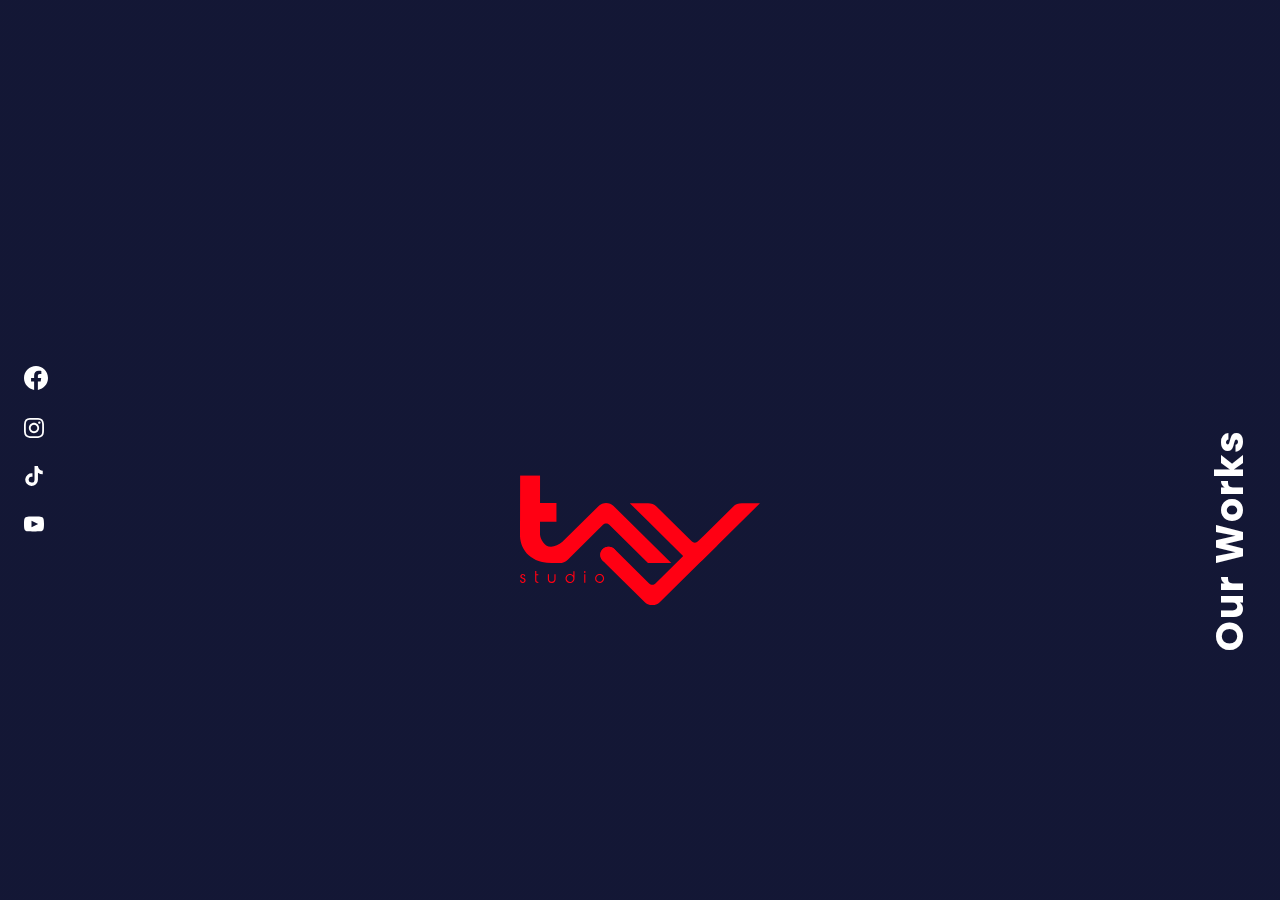
==== commit 8b4f306c: "second update" ====
--- a/index.html
+++ b/index.html
@@ -29,6 +29,7 @@
           <source src="./img/home.mp4" type="video/mp4" />
           Your browser does not support the video tag.
         </video>
+
         <div class="contact-text hover-target more2">Our Works</div>
         <div class="section-center">
           <div class="container-fluid">
@@ -70,7 +71,7 @@
                 ></iframe>
               </div>
 
-              <div class="mt-2">
+              <div class="mt-2 text-center ">
                 <h5>Sidama Pur Project</h5>
                 <p>
                   our company Tay Studio subcontracted this documentary for Pur,
--- a/style.css
+++ b/style.css
@@ -355,8 +355,8 @@
 }
 .contact-text {
   position: absolute;
-  font-size: 32px;
-  word-spacing: 2%;
+  font-size: 38px;
+  word-spacing: 5%;
   line-height: 20px;
   font-weight: 700;
   color: #fff;
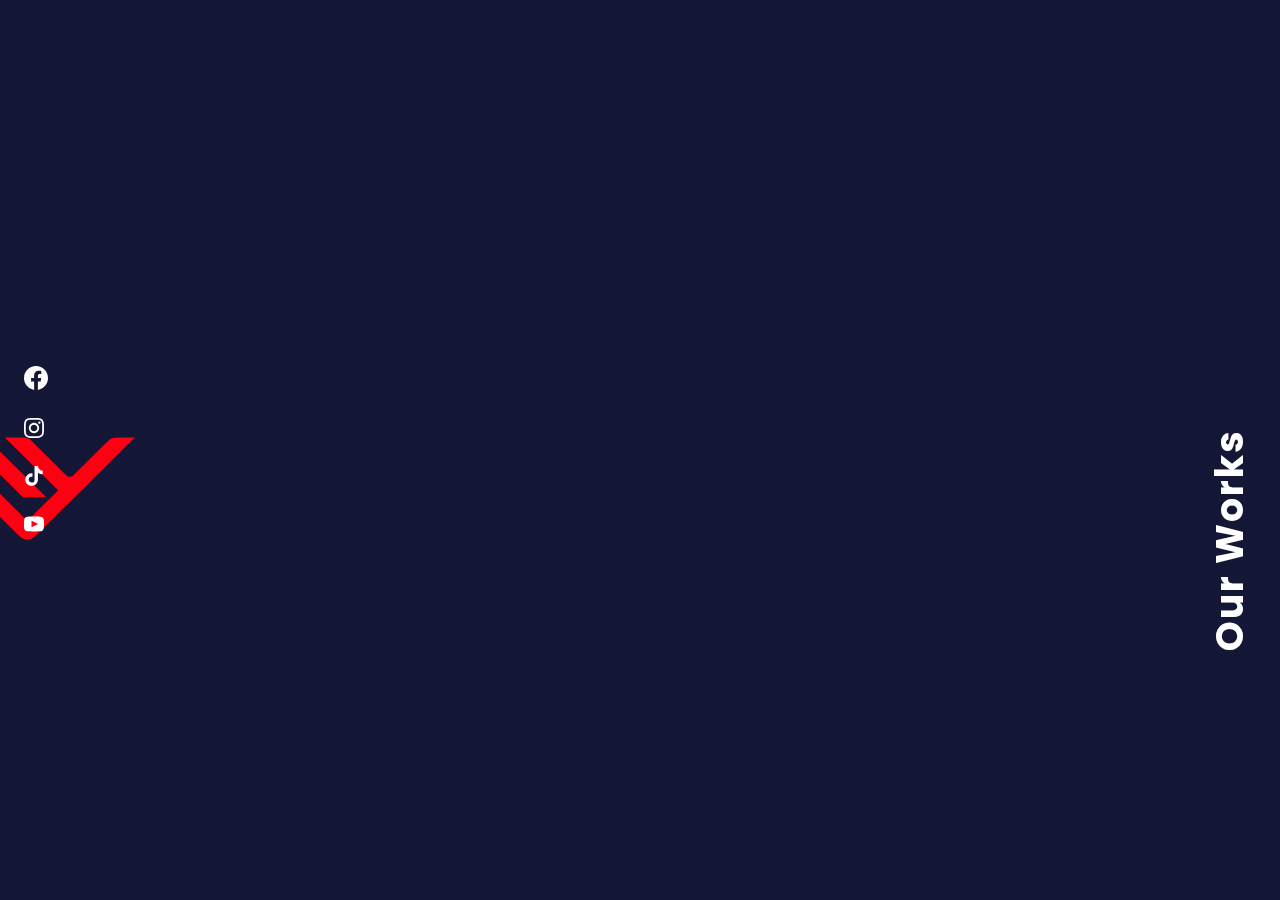
==== commit 3d86ed8e: "hp push3" ====
--- a/index.html
+++ b/index.html
@@ -2,6 +2,7 @@
 <html lang="en">
   <head>
     <meta charset="UTF-8" />
+    <meta tag="Video Production" />
     <meta http-equiv="X-UA-Compatible" content="IE=edge" />
     <meta name="viewport" content="width=device-width, initial-scale=1.0" />
     <link rel="stylesheet" href="./output.css" />
@@ -27,7 +28,7 @@
           loop
         >
           <source src="./img/home.mp4" type="video/mp4" />
-          Your browser does not support the video tag.
+          Your browser don't support the video tag.
         </video>
 
         <div class="contact-text hover-target more2">Our Works</div>
@@ -35,11 +36,12 @@
           <div class="container-fluid">
             <div class="row justify-content-center">
               <div class="col-12 text-center">
-                <a href="./index.html"
+                <a href="./works.html"
                   ><img
                     src="./img/tay.svg"
                     alt="Tay"
-                    class="w-40 h-30 sm:w-60 sm:h-50 absolute top-1/2 left-1/2 transform -translate-x-1/2 -translate-y-1/2"
+                    class="w-40 h-30 sm:w-60 sm:h-50 absol
+                    ute top-1/2 left-1/2 transform -translate-x-1/2 -translate-y-1/2"
                 /></a>
               </div>
             </div>
@@ -52,12 +54,12 @@
       <div class="contact-close hover-target"></div>
       <div class="section-center">
         <div class="container">
-			<div class="contact-text hover-target mt-10 more "><a href="works.html">More Works</a></div>
+			<div class="contact-text hover-target mt-10 more "><a href="works.html"> View More Works</a></div>
           <div class="row justify-content-center">
             <div class="col-12 mt-10">
               <div style="padding: 44.27% 0 0 0; position: relative">
                 <iframe
-                  src="https://player.vimeo.com/video/856159952?&autoplay=1&loop=1&title=0&byline=0&portrait=0"
+                  src="https://player.vimeo.com/video/856165800?&autoplay=1&loop=1&title=0&byline=0&portrait=0"
                   frameborder="0"
                   allow="autoplay; fullscreen; picture-in-picture"
                   style="
@@ -72,13 +74,11 @@
               </div>
 
               <div class="mt-2 text-center ">
-                <h5>Sidama Pur Project</h5>
+                <h5>Urban Center & British Council</h5>
                 <p>
-                  our company Tay Studio subcontracted this documentary for Pur,
-                  a certified B Corp and a world pioneer in nature-based
-                  solutions, filming a theatre crew through several Sidama
-                  regions teaching about reforestation and supporting good
-                  farming practises.
+                  Our company Tay Studio got a chance to document the second creative
+                  features program held at the urban center by British council
+                  producing a 25 min documentary like recap video.
                 </p>
               </div>
 			  
